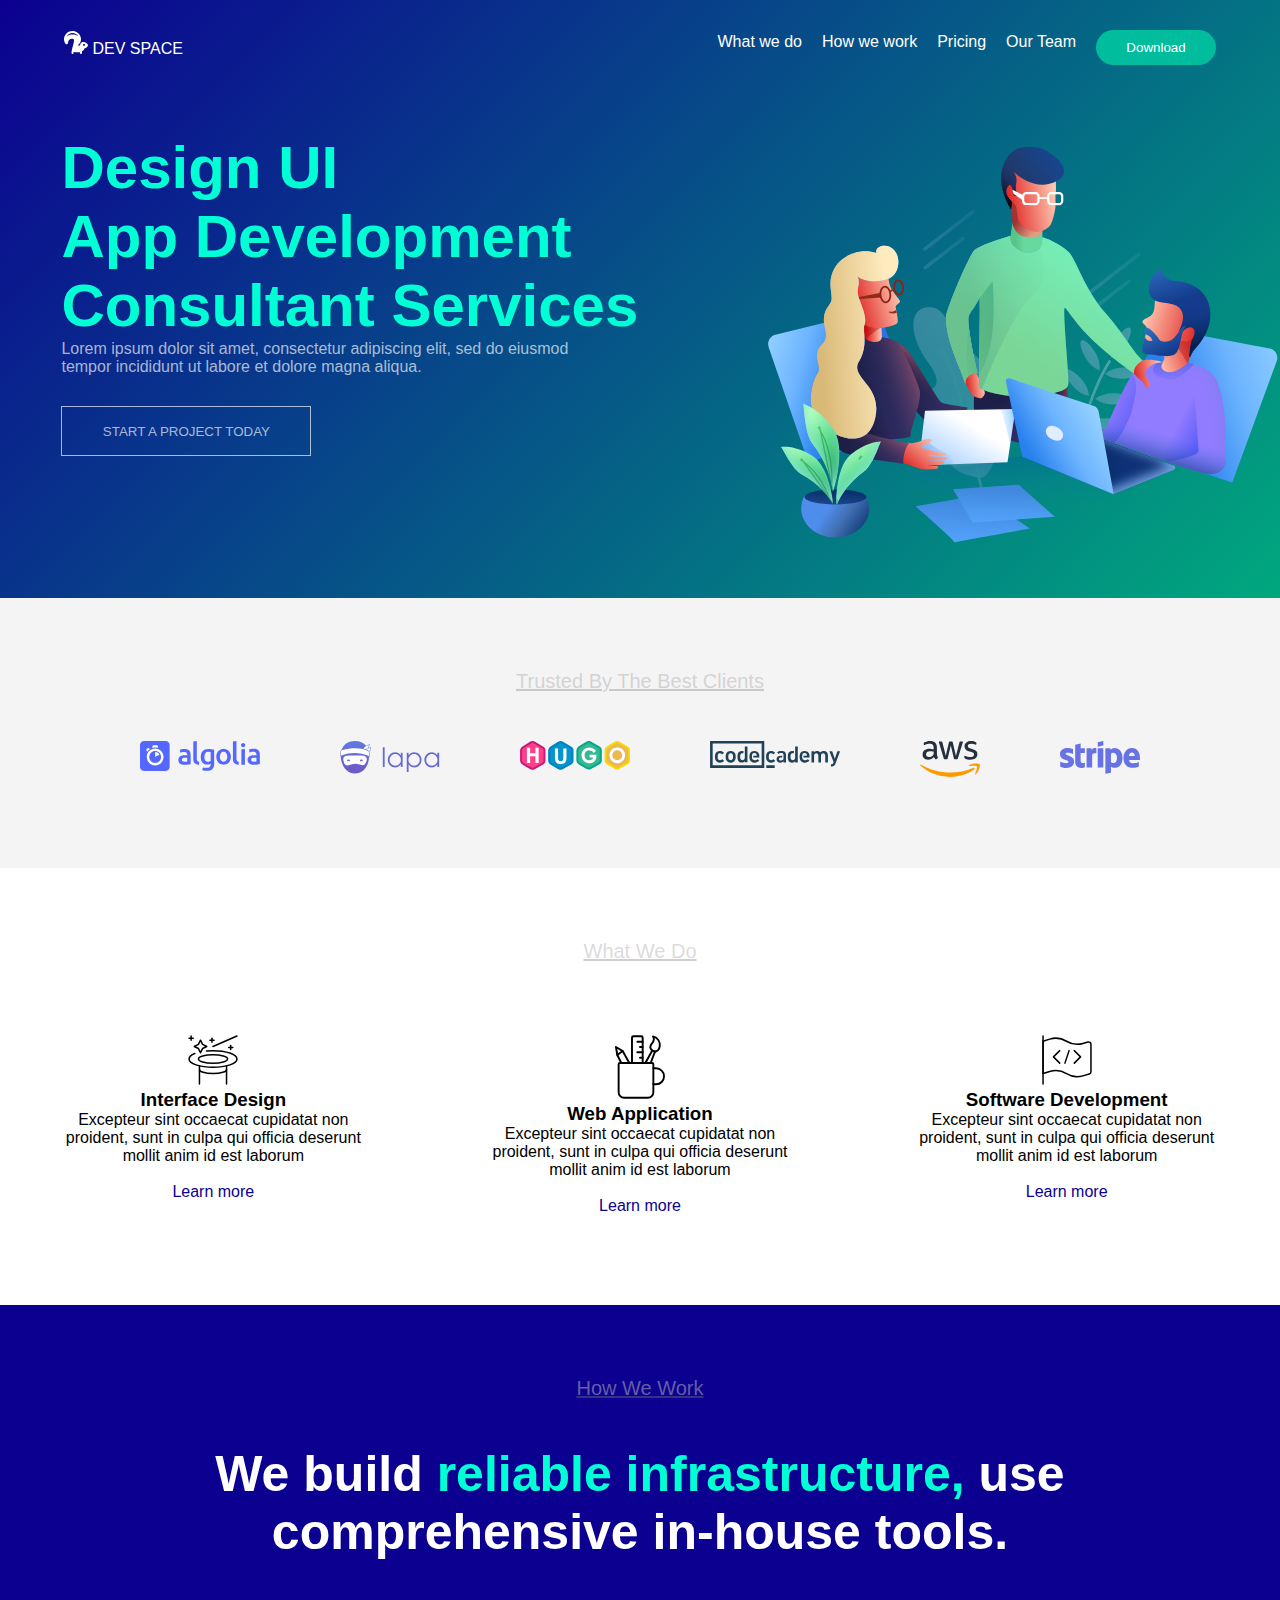
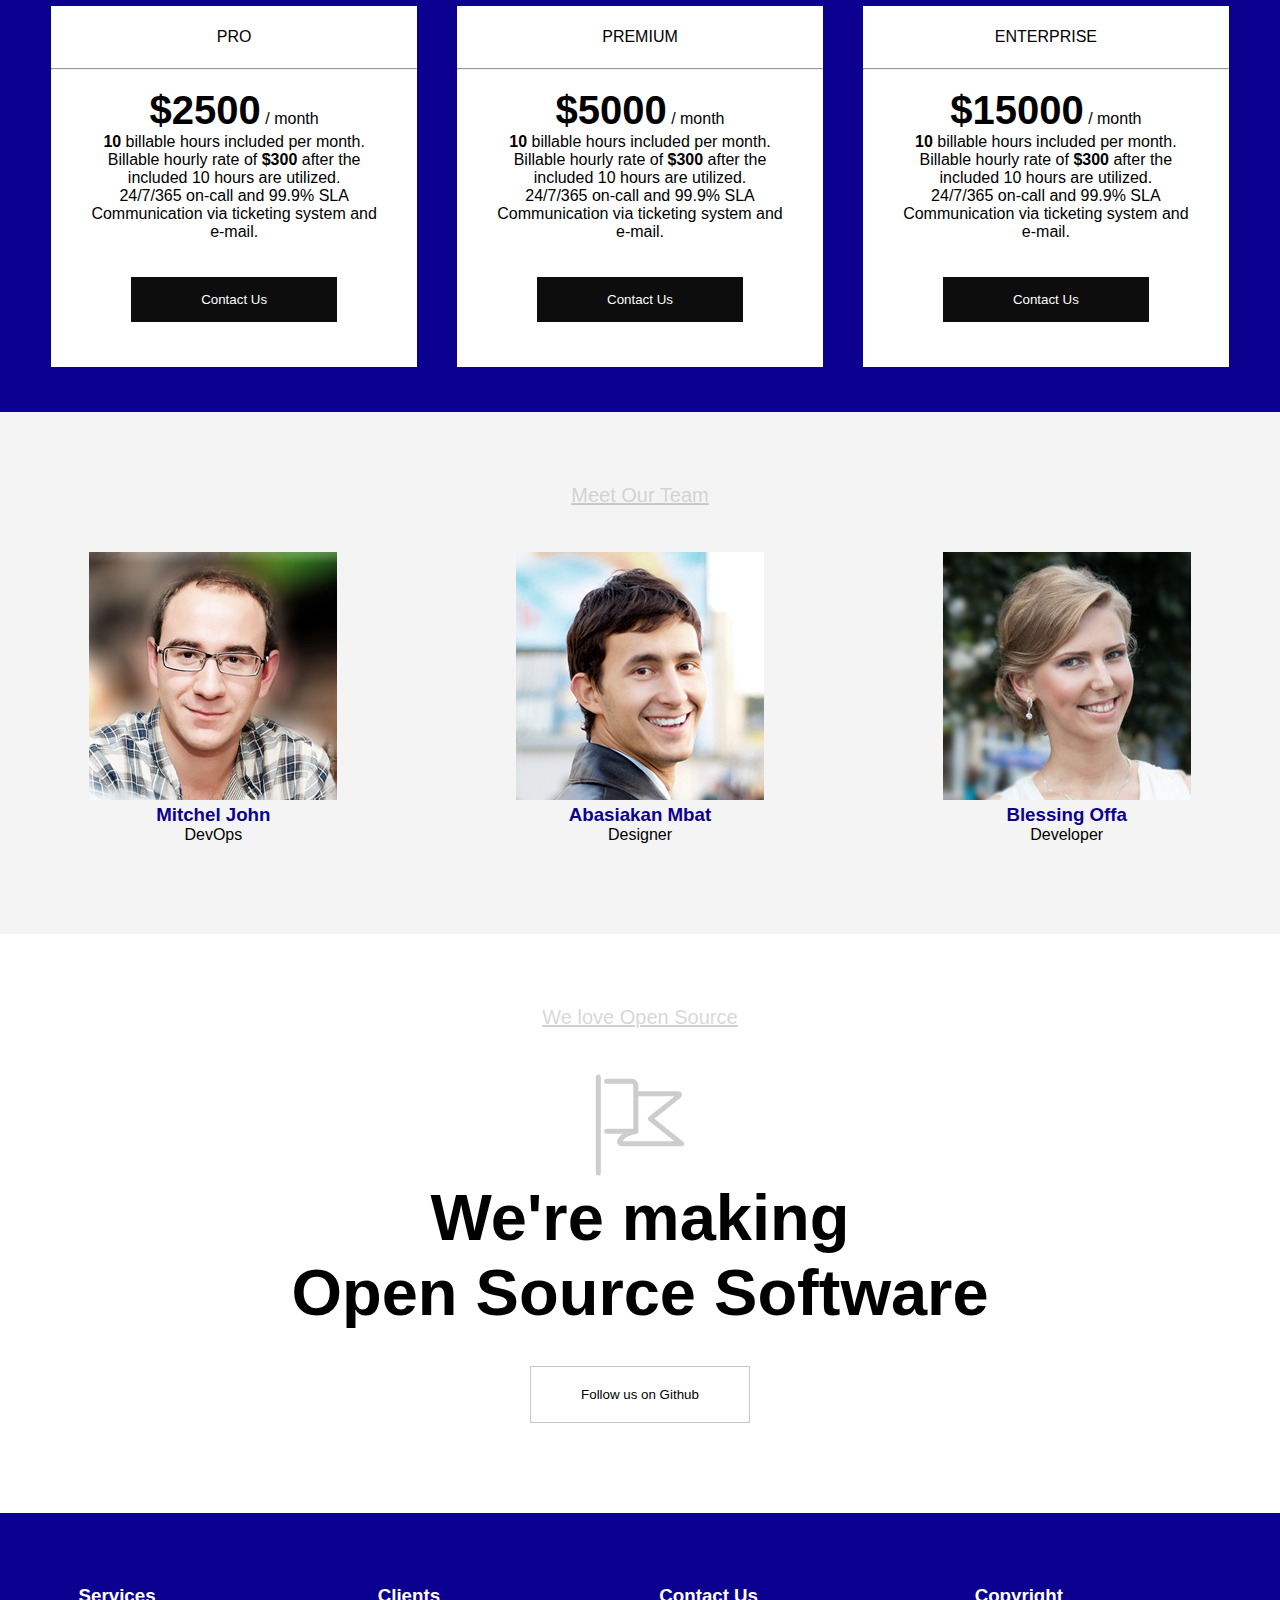
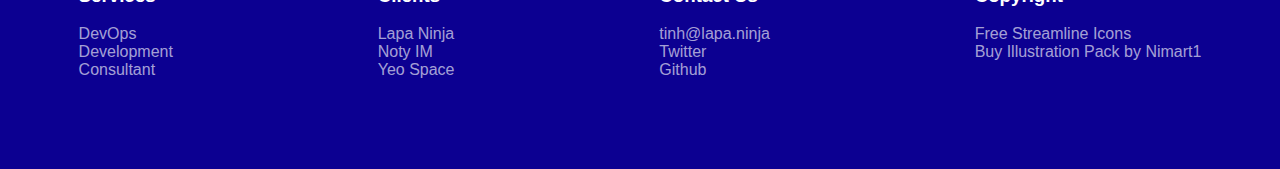
==== index.html @ 5f11b1a3 "complete" ====
<!DOCTYPE html>
<html lang="en">

<head>
    <meta charset="UTF-8">
    <meta name="viewport" content="width=device-width, initial-scale=1.0">
    <title>DEV SPACE</title>
    <link rel="stylesheet" href="/dev_space1.css">
</head>

<body>
    <div class="header">

        <nav>
            <span><a href=""><img src="/logo.svg" alt="">
                    <span>DEV SPACE</span></a>
            </span>
            <div class="nav-4items">
                <a href="#we-do">What we do </a>
                <a href="#we-work">How we work</a>
                <a href="#pricing">Pricing</a>
                <a
                 href="#our-team">Our Team</a>
                <button id="nav-but">Download</button>
            </div>

        </nav>
        <div class="header2">
            <div class="header-text">


                <h1>
                    <span>
                        Design UI <br>
                    </span>
                    <span>
                        App
                    </span>
                    <span>
                        Development <br>
                    </span>
                    <span>
                        Consultant
                    </span>
                    <span>Services</span>
                </h1>
                <p>Lorem ipsum dolor sit amet,
                    consectetur adipiscing elit,
                    sed do eiusmod <br> tempor incididunt
                    ut labore et dolore magna aliqua.

                </p>
                <button>
                    START A PROJECT TODAY
                </button>

            </div>
            <div class="header-img">
                <img src="/yeo-feature-1.svg" width="510" alt="">
            </div>
        </div>

    </div>
    <div class="sec2">
        <div class="clients-title">Trusted By The Best Clients </div>
        <div class="clients">

            <a id="clients-a" href="">
                <img src="/algolia.svg" width="120"></a>
            <a id="clients-a" href=""><img src="/lapa-logo.svg" width="100" alt=""></a>
            <a id="clients-a" href=""><img src="/hugo.svg" width="110" alt=""></a>
            <a id="clients-a" href=""><img src="/codecademy.svg" width="130" alt=""></a>
            <a id="clients-a" id="clients-a" href=""><img src="/aws.svg" width="60" alt=""></a>
            <a id="clients-a" href=""><img src="/stripe.svg" width="80" alt=""></a>

        </div>
    </div>

    <section class="sec3">
        <p id="we-do">What We Do</p>
        <div class="div31">
            <div class="div311">
                <img src="/what-we-do-1.svg" alt="">
                <h3>Interface Design</h3>
                <p>Excepteur sint occaecat
                    cupidatat non <br> proident,
                    sunt in culpa qui officia
                    deserunt <br> mollit anim id est laborum</p> <br>
                <a href="">Learn more</a>
            </div>
            <div class="div311">
                <img src="/what-we-do-2.svg" alt="">
                <h3>Web Application</h3>
                <p>Excepteur sint occaecat
                    cupidatat non <br> proident,
                    sunt in culpa qui officia
                    deserunt <br> mollit anim id est laborum</p><br>
                <a href="">Learn more</a>

            </div>
            <div class="div311">
                <img src="/what-we-do-3.svg" alt="">
                <h3>Software Development</h3>
                <p>Excepteur sint occaecat
                    cupidatat non <br> proident,
                    sunt in culpa qui officia
                    deserunt <br> mollit anim id est laborum</p><br>
                <a href="">Learn more</a>

            </div>
        </div>
        <div class="empty"></div>

    </section>

    <section class="sec4">
        <div class="clients-title" id="we-work">How We Work </div>
        <h1>
            <span>We build </span>
            <span class="light-blue">reliable infrastructure, </span>
            <span>use <br> comprehensive in-house tools.</span>
        </h1>
        <div class="div41">
            <div class="div411">
                <p class="pricing">PRO</p>
                <hr>
                <p class="rate"><span class="font20">$2500</span> / month <br>

                    <span class="bold">10</span> billable hours included per month. <br>
                    Billable hourly rate of <span class="bold">$300</span> after the <br>
                    included 10 hours are utilized. <br>
                    24/7/365 on-call and 99.9% SLA <br>
                    Communication via ticketing system and <br>
                    e-mail.
                </p>
                <button>Contact Us</button>
            </div>
            <div class="div411">
                <p class="pricing" id="pricing">PREMIUM</p>
                <hr>
                <p class="rate"><span class="font20">$5000</span> / month <br>

                    <span class="bold">10</span> billable hours included per month. <br>
                    Billable hourly rate of <span class="bold">$300</span> after the <br>
                    included 10 hours are utilized. <br>
                    24/7/365 on-call and 99.9% SLA <br>
                    Communication via ticketing system and <br>
                    e-mail.
                </p>
                <button>Contact Us</button>
            </div>
            <div class="div411">
                <p class="pricing">ENTERPRISE</p>
                <hr>
                <p class="rate"><span class="font20">$15000</span> / month <br>

                    <span class="bold">10</span> billable hours included per month. <br>
                    Billable hourly rate of <span class="bold">$300</span> after the <br>
                    included 10 hours are utilized. <br>
                    24/7/365 on-call and 99.9% SLA <br>
                    Communication via ticketing system and <br>
                    e-mail.
                </p>
                <button>Contact Us</button>
            </div>
        </div>
        <div class="empty"></div>

    </section>
    <section class="sec5">
        <div class="clients-title" id="our-team">Meet Our Team </div>
        <div class="div31">
            <div class="div511">
                <img src="/team-1.jpg" width="" alt="">
                <h3><a href="">Mitchel John</a></h3>
                <p>DevOps </p>
            </div>
            <div class="div511">
                <img src="/team-2.jpg" width="" alt="">
                <h3><a href="">Abasiakan Mbat</a></h3>
                <p>Designer </p>
            </div>
            <div class="div511">
                <img src="/team-3.jpg" width="" alt="">
                <h3><a href="">Blessing Offa</a></h3>
                <p>Developer </p>
            </div>
            <div class="empty"></div>
        </div>
    </section>
    <section class="sec6">
        <div class="clients-title">We love Open Source</div>
        <img src="/open-source.svg" alt="">
        <h1>
            <span>
                We're making <br>
            </span>
            <span>
                Open Source Software
            </span>
        </h1>
        <button>
            Follow us on Github
        </button>
        <div class="empty"></div>

    </section>
    <footer>
        <section>

            <div class="">
                <h3> Services</h3>
                DevOps<br>
                Development<br>
                Consultant
            </div>
            <div class="">
                <h3>Clients</h3>
                Lapa Ninja <br>
                Noty IM<br>
                Yeo Space
            </div>
            <div class="">
                <h3>Contact Us</h3>
                tinh@lapa.ninja<br>
                Twitter<br>
                Github<br>
            </div>
            <div class="">
                <h3>Copyright</h3>
                Free Streamline Icons<br>
                Buy Illustration Pack by Nimart1
            </div>
        </section>
    </footer>
    <!-- collaborators html codes -->





</body>

</html>
---- dev_space1.css ----
* {
    padding: 0%;
    margin: 0;
    font-family: 'Poppins', sans-serif;
}

.empty {
    height: 10vh;
}

nav {
    display: flex;
    justify-content: space-between;
    padding: 30px 5%;
}

.nav-4items {
    display: grid;
    grid-template-columns: auto auto auto auto auto;
    gap: 20px;
}

a {
    text-decoration: none;
    color: white;
    margin-top: 3px;

}

#nav-but {
    color: white;
    background-color: #01bd9d;
    width: 120px;
    height: 35px;
    border-radius: 50px;
    border: unset;
}

.header {
    background-image: linear-gradient(134deg, #0c0091 0%, #00a87e 100%);
    height: 90%;
}

.header2 {
    display: grid;
    grid-template-columns: 60% auto;
}

.header-text {
    margin: 5% 8%;

}

.header-text>h1 {
    font-size: 60px;
    color: #00ffd4;
}

.header-text>p {
    color: rgba(255, 255, 255, 0.66);
    margin-bottom: 30px;
}

.header-text>button {
    height: 50px;
    width: 250px;
    background: transparent;
    border: 1px solid rgba(255, 255, 255, 0.661);
    color: rgba(255, 255, 255, 0.66);
}

.header-img>img {
    margin: 10% auto;
}

.sec2 {
    background-color: #f4f4f4;

    height: 30vh;
}

.clients-title {
    text-align: center;
    padding-top: 8vh;
    margin-bottom: 5vh;
    text-decoration: underline rgba(128, 128, 128, 0.378);
    color: rgba(180, 180, 180, 0.533);
    font-size: 20px;

}

.clients {
    display: flex;
    justify-content: center;
    gap: 80px;
}

.sec3 {
    text-align: center;
    height: 50%;

}

#we-do {
    text-decoration: underline rgba(128, 128, 128, 0.378);
    color: rgba(128, 128, 128, 0.301);
    font-size: 20px;
    margin: 8vh;
    /* border: 2px solid; */

}

.div31 {
    display: grid;
    grid-template-columns: auto auto auto;
    text-align: center;
}

.div311>img {
    width: 50px;
}

.div311>a,
.div511>h3>a {
    color: #0c0091;
}

.sec4 {
    height: 120%;
    background-color: #0c0091;
    text-align: center;
}

.light-blue {
    color: #00ffd4;
}

.sec4>h1 {
    color: white;
    font-size: 50px;
}

.div41 {
    margin: auto;
    display: grid;
    grid-template-columns: auto auto auto;
    gap: 40px;
    width: 92%;

}

.div411>img {
    width: 50px;
}

.div411 {
    background-color: white;
    height: 100%;
    margin-top: 5vh;

    /* color: #0c0091; */
}

.pricing {
    padding: 22px;
}

.font20 {
    font-weight: bolder;
    font-size: 40px;
}

.div411>button {
    margin-top: 4vh;
    padding: 15px 70px;
    color: white;
    background-color: rgba(0, 0, 0, 0.949);
    border: unset;
}

.div411>button:hover {
    background-color: #4b3bfb;
}

.bold {
    font-weight: bold;
}

.rate {
    padding-top: 2vh;

}

.sec5 {
    height: 70%;
    background-color: #f4f4f4;
}

.sec6 {
    height: 70%;
    text-align: center;
}

.sec6>h1 {
    font-size: 65px;
}

.sec6>button {
    margin-top: 4vh;
    padding: 20px 50px;
    background-color: transparent;
    border: 1px solid rgba(182, 182, 182, 0.755);
}

footer {
    background-color: #0c0091;
    color: #ffffffa4;
    padding-top: 8vh;
    padding-bottom: 10vh;

}

footer>section {
    display: grid;
    grid-template-columns: auto auto auto auto;
    gap: 16vw;
    /* border: 2px solid; */

    width: fit-content;
    margin: auto;
}

footer>section>div>h3 {
    color: #fff;
    margin-bottom: 2vh;
}

/* Blessing Offa's css codes/ */



/* Other collaborators */
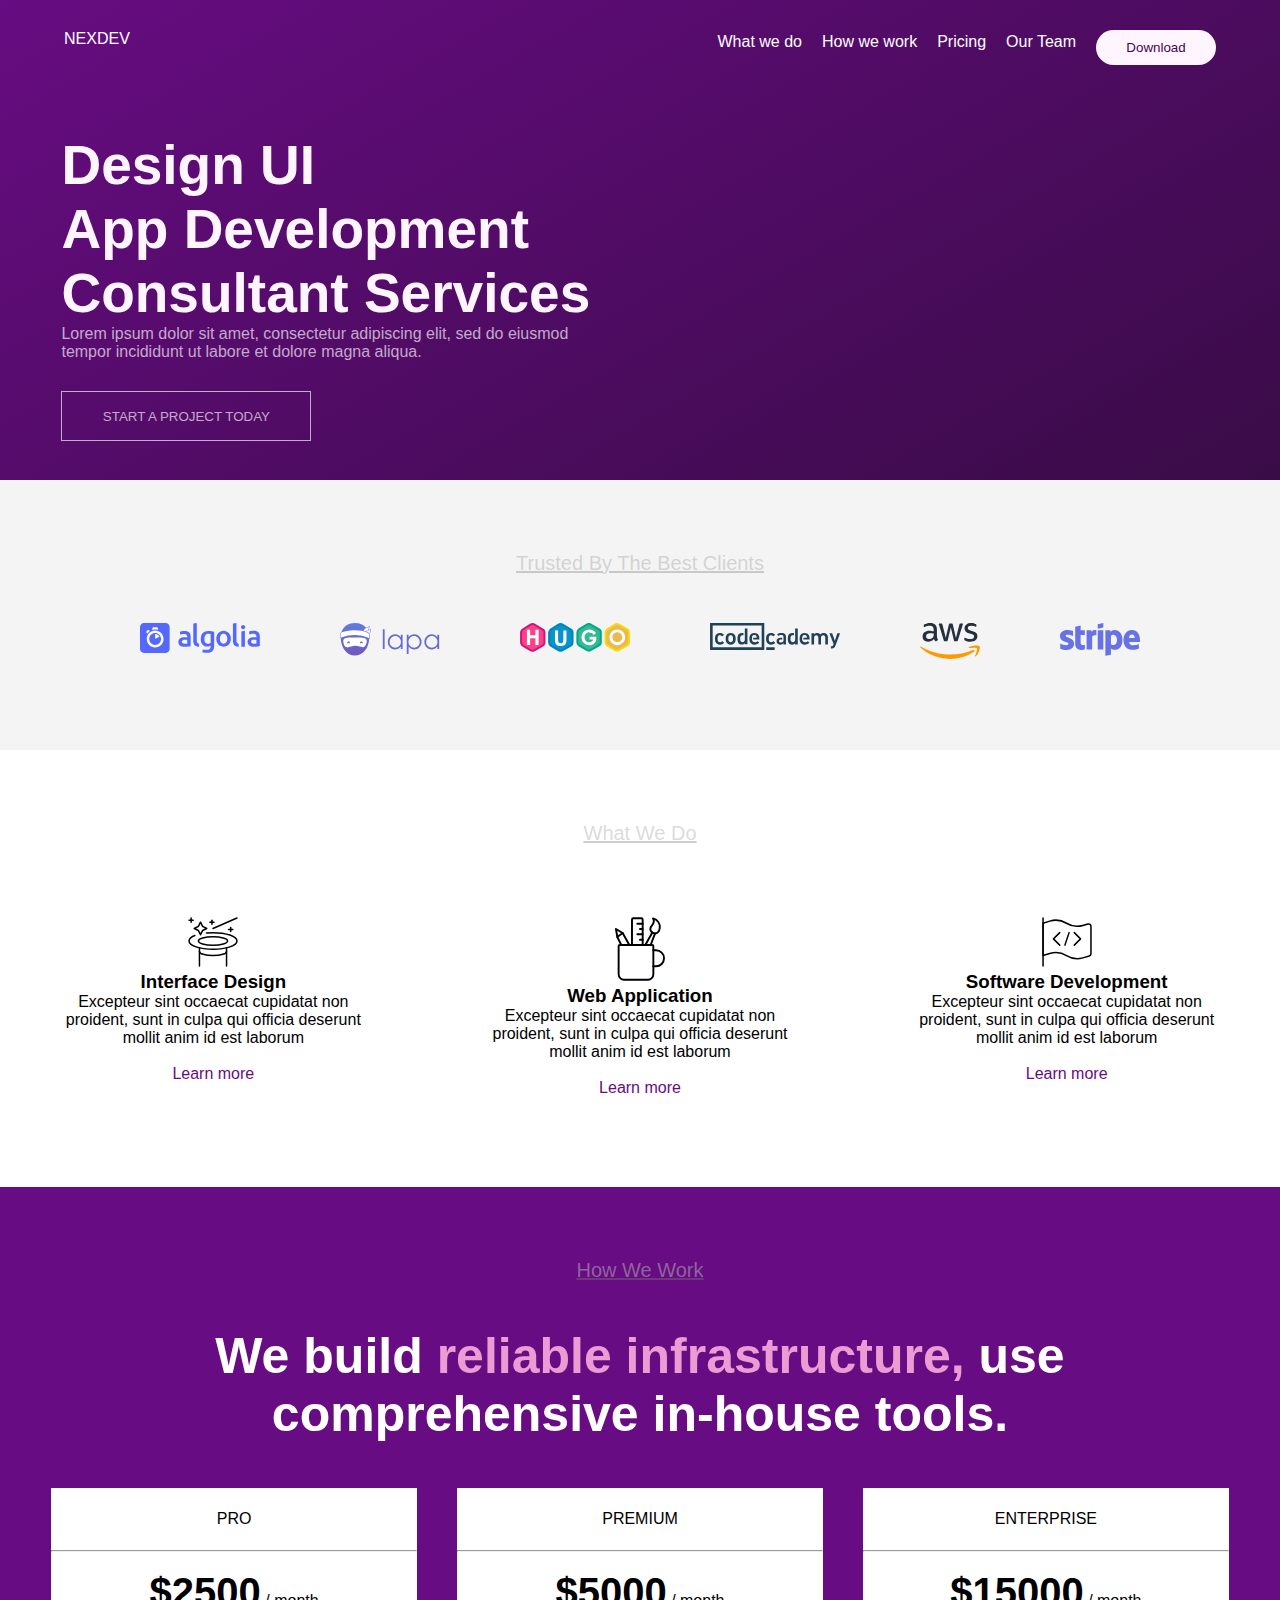
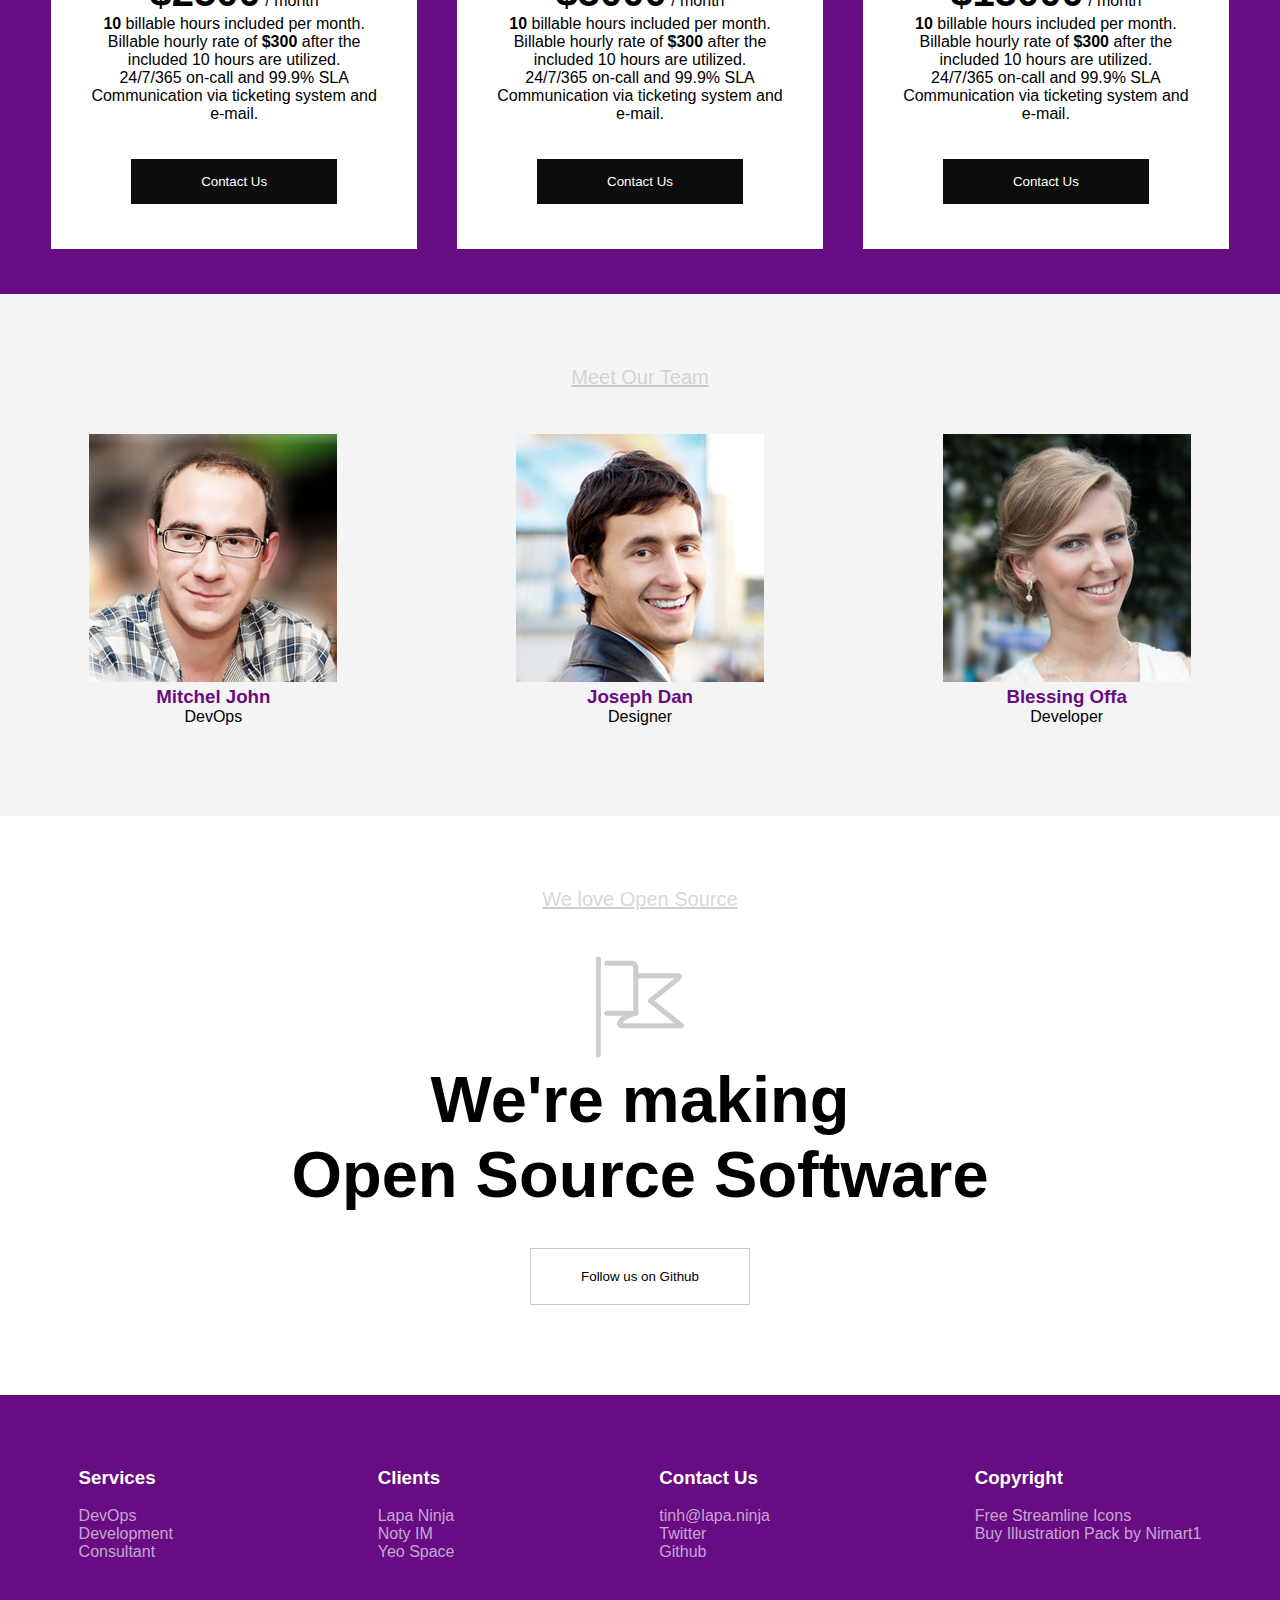
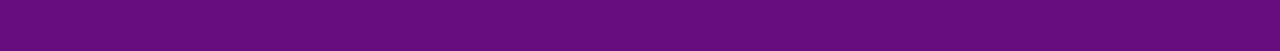
==== commit 7f5496f8: "final touches" ====
--- a/index.html
+++ b/index.html
@@ -4,7 +4,7 @@
 <head>
     <meta charset="UTF-8">
     <meta name="viewport" content="width=device-width, initial-scale=1.0">
-    <title>DEV SPACE</title>
+    <title>NEXDEV</title>
     <link rel="stylesheet" href="/dev_space1.css">
 </head>
 
@@ -12,8 +12,10 @@
     <div class="header">
 
         <nav>
-            <span><a href=""><img src="/logo.svg" alt="">
-                    <span>DEV SPACE</span></a>
+            <span>
+                <a href="">
+                    <!-- <img src="/logo.svg" alt=""> -->
+                    <span>NEXDEV</span></a>
             </span>
             <div class="nav-4items">
                 <a href="#we-do">What we do </a>
@@ -56,7 +58,7 @@
 
             </div>
             <div class="header-img">
-                <img src="/yeo-feature-1.svg" width="510" alt="">
+                <img src="/people-who-work-while-maintaining-social-distance-svgrepo-com.svg" alt="">
             </div>
         </div>
 
@@ -177,7 +179,7 @@
             </div>
             <div class="div511">
                 <img src="/team-2.jpg" width="" alt="">
-                <h3><a href="">Abasiakan Mbat</a></h3>
+                <h3><a href="">Joseph Dan</a></h3>
                 <p>Designer </p>
             </div>
             <div class="div511">
@@ -231,6 +233,7 @@
                 Free Streamline Icons<br>
                 Buy Illustration Pack by Nimart1
             </div>
+            
         </section>
     </footer>
     <!-- collaborators html codes -->
--- a/dev_space1.css
+++ b/dev_space1.css
@@ -1,4 +1,4 @@
-* {
+ *{
     padding: 0%;
     margin: 0;
     font-family: 'Poppins', sans-serif;
@@ -16,7 +16,7 @@
 
 .nav-4items {
     display: grid;
-    grid-template-columns: auto auto auto auto auto;
+    grid-template-columns: auto auto auto auto auto ;
     gap: 20px;
 }
 
@@ -24,12 +24,18 @@
     text-decoration: none;
     color: white;
     margin-top: 3px;
-
+   animation: bord 2s;
+   border-bottom:  2px solid transparent;
+   transition:border 1s linear ;
+
+}
+a:hover{
+    border-bottom: 2px solid white;
 }
 
 #nav-but {
-    color: white;
-    background-color: #01bd9d;
+    color: #400551;
+    background-color: #fff5ff;
     width: 120px;
     height: 35px;
     border-radius: 50px;
@@ -37,7 +43,7 @@
 }
 
 .header {
-    background-image: linear-gradient(134deg, #0c0091 0%, #00a87e 100%);
+    background-image: linear-gradient(150deg, #670c82 0%, #0b0b0b 200%);
     height: 90%;
 }
 
@@ -52,25 +58,34 @@
 }
 
 .header-text>h1 {
-    font-size: 60px;
-    color: #00ffd4;
+    font-size: 55px;
+    color: #fff5ff;
 }
 
 .header-text>p {
     color: rgba(255, 255, 255, 0.66);
     margin-bottom: 30px;
 }
-
+button{
+    
+    cursor: pointer;
+}
 .header-text>button {
     height: 50px;
     width: 250px;
     background: transparent;
-    border: 1px solid rgba(255, 255, 255, 0.661);
-    color: rgba(255, 255, 255, 0.66);
-}
-
+    border: 1px solid #ffffffa8;
+    color: #ffffffa8;
+    transition: background 1s ease-in-out, border 1s ease-in-out,color 0.5s linear;
+}
+.header-text>button:hover{
+background: #ffffffc8;
+border:1px solid transparent;
+color: #400551;
+}
 .header-img>img {
-    margin: 10% auto;
+    margin: 10px auto;
+    width: 510px;
 }
 
 .sec2 {
@@ -122,17 +137,17 @@
 
 .div311>a,
 .div511>h3>a {
-    color: #0c0091;
+    color: #670c82;
 }
 
 .sec4 {
     height: 120%;
-    background-color: #0c0091;
+    background-color: #670c82;
     text-align: center;
 }
 
 .light-blue {
-    color: #00ffd4;
+    color: #ec9bd4;
 }
 
 .sec4>h1 {
@@ -158,7 +173,7 @@
     height: 100%;
     margin-top: 5vh;
 
-    /* color: #0c0091; */
+    /* color: #670c82; */
 }
 
 .pricing {
@@ -179,7 +194,7 @@
 }
 
 .div411>button:hover {
-    background-color: #4b3bfb;
+    background-color: #670c82;
 }
 
 .bold {
@@ -213,7 +228,7 @@
 }
 
 footer {
-    background-color: #0c0091;
+    background-color: #670c82;
     color: #ffffffa4;
     padding-top: 8vh;
     padding-bottom: 10vh;
@@ -221,6 +236,7 @@
 }
 
 footer>section {
+    max-width: 100%;
     display: grid;
     grid-template-columns: auto auto auto auto;
     gap: 16vw;
@@ -235,8 +251,276 @@
     margin-bottom: 2vh;
 }
 
-/* Blessing Offa's css codes/ */
-
-
-
-/* Other collaborators */+@media (max-width: 1000px) {
+    .header-text>h1 {
+        font-size: 40px;
+        color: #7c0157;
+    }
+}
+
+@media (max-width: 800px) {
+    * {max-width: 100%;
+        padding: 0%;
+        margin: 0;
+        font-family: 'Poppins', sans-serif;
+    }
+    
+    .empty {
+        height: 10vh;
+    }
+    
+    nav {
+        display: flex;
+        justify-content: space-between;
+        padding: 30px 5%;
+    }
+    
+    .nav-4items {
+        display: grid;
+        grid-template-columns: auto auto auto auto auto ;
+        gap: 20px;
+        font-size: 14px;
+    }
+    
+    a {
+        text-decoration: none;
+        color: white;
+        margin-top: 3px;
+    
+    }
+    
+    #nav-but {
+        color: white;
+        background-color: #7c0157;
+        width: 120px;
+        height: 35px;
+        border-radius: 50px;
+        border: unset;
+    }
+    
+    .header {
+        background-image: linear-gradient(134deg, #670c82 0%, #00a87e 100%);
+        height: 90%;
+    }
+    
+    .header2 {
+        display: grid;
+        grid-template-columns: 60% auto;
+    }
+    
+    .header-text {
+        margin: 5% 8%;
+    
+    }
+    
+    .header-text>h1 {
+        font-size: 30px;
+        color: #7c0157;
+    }
+    
+    .header-text>p {
+        color: rgba(255, 255, 255, 0.66);
+        margin-bottom: 30px;
+        font-size: 14px;
+    }
+    
+    .header-text>button {
+        height: 48px;
+        width: 230px;
+        background: transparent;
+        border: 1px solid rgba(255, 255, 255, 0.661);
+        color: rgba(255, 255, 255, 0.66);
+    }
+    
+    .header-img>img {
+        margin: 10% auto;
+        width: 450px;
+    }
+    
+    .sec2 {
+        background-color: #f4f4f4;
+    
+        height: 30vh;
+    }
+    
+    .clients-title {
+        text-align: center;
+        padding-top: 8vh;
+        margin-bottom: 5vh;
+        text-decoration: none rgba(128, 128, 128, 0.378);
+        color: rgba(180, 180, 180, 0.533);
+        font-size: 18px;
+    
+    }
+    
+    .clients {
+        /* display: flex;
+        justify-content: center;
+        gap: 80px; */
+    }
+
+    .clients-a {
+        display: block;
+        /* justify-content: center; */
+        text-align: center;
+        /* gap: 80px; */
+    }
+    
+    .sec3 {
+        text-align: center;
+        height: 50%;
+    
+    }
+    
+    #we-do {
+        text-decoration: underline rgba(128, 128, 128, 0.378);
+        color: rgba(128, 128, 128, 0.301);
+        font-size: 20px;
+        margin: 8vh;
+        /* border: 2px solid; */
+    
+    }
+    
+    .div31 {
+        display: grid;
+        grid-template-columns: auto auto auto;
+        text-align: center;
+    }
+    
+    .div311>img {
+        width: 50px;
+    }
+    
+    .div311>a,
+    .div511>h3>a {
+        color: #670c82;
+    }
+    
+    .sec4 {
+        height: 120%;
+        background-color: #670c82;
+        text-align: center;
+    }
+    
+    .light-blue {
+        color: #7c0157;
+    }
+    
+    .sec4>h1 {
+        color: white;
+        font-size: 50px;
+    }
+    
+    .div41 {
+        margin: auto;
+        display: grid;
+        grid-template-columns: auto auto auto;
+        gap: 40px;
+        width: 92%;
+    
+    }
+    
+    .div411>img {
+        width: 50px;
+    }
+    
+    .div411 {
+        background-color: white;
+        height: 100%;
+        margin-top: 5vh;
+    
+        /* color: #670c82; */
+    }
+    
+    .pricing {
+        padding: 22px;
+    }
+    
+    .font20 {
+        font-weight: bolder;
+        font-size: 40px;
+    }
+    
+    .div411>button {
+        margin-top: 4vh;
+        padding: 15px 70px;
+        color: white;
+        background-color: rgba(0, 0, 0, 0.949);
+        border: unset;
+    }
+    
+    .div411>button:hover {
+        background-color: #670c82;
+    }
+    
+    .bold {
+        font-weight: bold;
+    }
+    
+    .rate {
+        padding-top: 2vh;
+    
+    }
+    
+    .sec5 {
+        height: 70%;
+        background-color: #f4f4f4;
+    }
+    
+    .sec6 {
+        height: 70%;
+        text-align: center;
+    }
+    
+    .sec6>h1 {
+        font-size: 65px;
+    }
+    
+    .sec6>button {
+        margin-top: 4vh;
+        padding: 20px 50px;
+        background-color: transparent;
+        border: 1px solid rgba(182, 182, 182, 0.755);
+    }
+    
+    footer {
+        background-color: #670c82;
+        color: #ffffffa4;
+        padding-top: 8vh;
+        padding-bottom: 10vh;
+    
+    }
+    
+    footer>section {
+        max-width: 100%;
+        display: grid;
+        grid-template-columns: auto auto auto auto;
+        gap: 16vw;
+        /* border: 2px solid; */
+    
+        width: fit-content;
+        margin: auto;
+    }
+    
+    footer>section>div>h3 {
+        color: #fff;
+        margin-bottom: 2vh;
+    }
+}
+@media (max-width: 380px) {
+    .div41 {
+        margin: auto;
+        display: block;
+        width: 92%;
+    
+    }
+    footer>section {
+        max-width: 100%;
+        display: block;
+        /* border: 2px solid; */
+    
+        width: fit-content;
+        margin: auto;
+    }
+    
+}